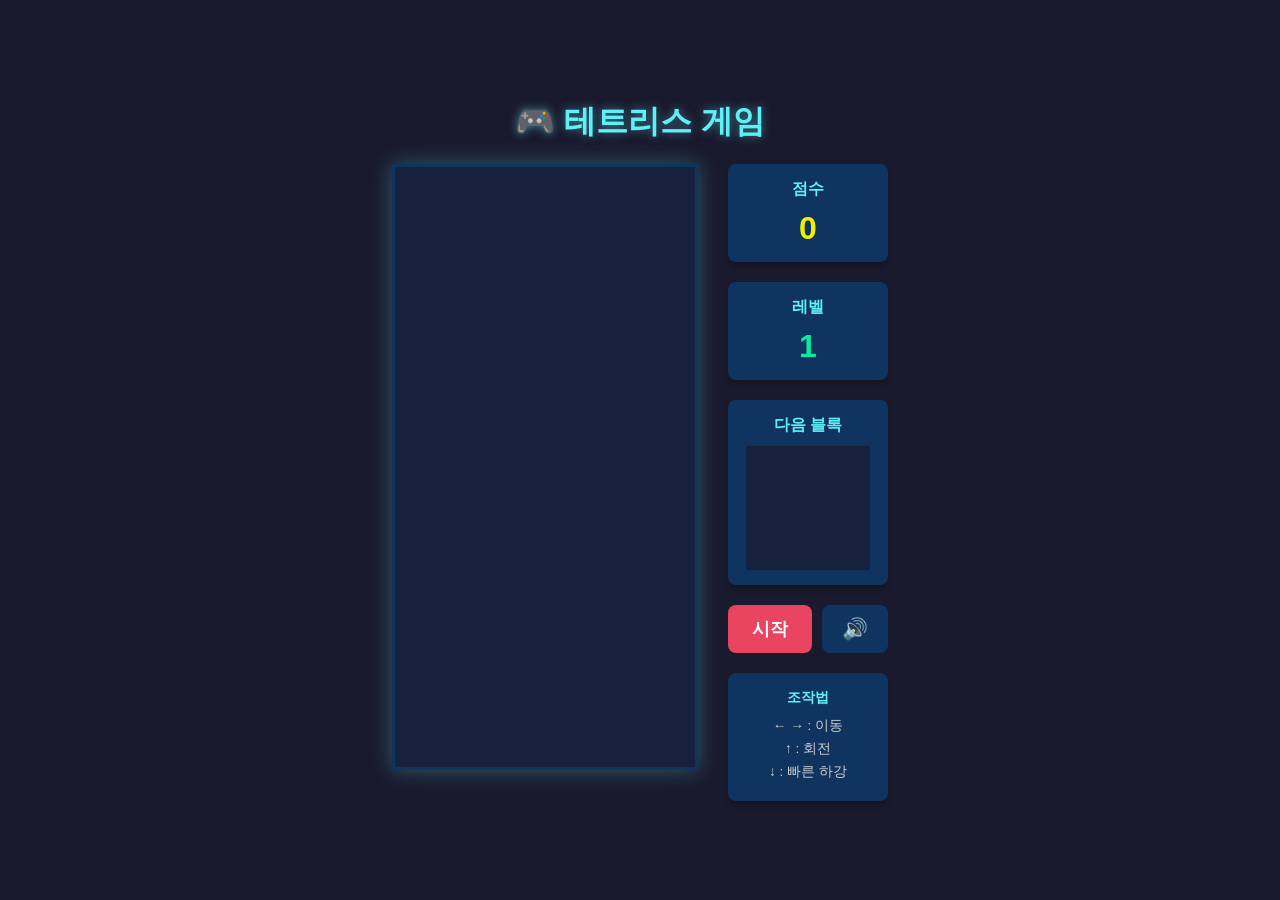
==== game.html @ bbcef901 "Initial commit: Tetris game" ====
<!DOCTYPE html>
<html lang="ko">
<head>
  <meta charset="UTF-8">
  <meta name="viewport" content="width=device-width, initial-scale=1.0">
  <title>테트리스 게임</title>
  <link rel="stylesheet" href="style.css">
</head>
<body>
  <div class="container">
    <h1>🎮 테트리스 게임</h1>
    <div class="game-area">
      <canvas id="gameBoard" width="300" height="600"></canvas>
      <div class="sidebar">
        <div class="score-panel">
          <h2>점수</h2>
          <div id="score">0</div>
        </div>
        <div class="level-panel">
          <h2>레벨</h2>
          <div id="level">1</div>
        </div>
        <div class="next-panel">
          <h2>다음 블록</h2>
          <canvas id="nextPiece" width="120" height="120"></canvas>
        </div>
        <div class="button-group">
          <button id="startBtn">시작</button>
          <button id="muteBtn">🔊</button>
        </div>
        <div class="controls">
          <h3>조작법</h3>
          <p>← → : 이동</p>
          <p>↑ : 회전</p>
          <p>↓ : 빠른 하강</p>
        </div>
      </div>
    </div>
  </div>
  <script src="tetris.js"></script>
</body>
</html>
---- style.css ----
* {
  box-sizing: border-box;
  margin: 0;
  padding: 0;
}

body {
  font-family: 'Malgun Gothic', 'Apple SD Gothic Neo', sans-serif;
  background: #1a1a2e;
  color: #eee;
  display: flex;
  justify-content: center;
  align-items: center;
  min-height: 100vh;
}

.container {
  text-align: center;
}

h1 {
  margin-bottom: 20px;
  font-size: 2rem;
  color: #5ef0f6;
  text-shadow: 0 0 10px rgba(94, 240, 246, 0.5);
}

.game-area {
  display: flex;
  gap: 30px;
  justify-content: center;
  align-items: flex-start;
}

#gameBoard {
  border: 3px solid #0f3460;
  background: #16213e;
  box-shadow: 0 0 20px rgba(94, 240, 246, 0.3);
}

.sidebar {
  display: flex;
  flex-direction: column;
  gap: 20px;
  text-align: center;
  min-width: 150px;
}

.score-panel,
.level-panel,
.next-panel {
  background: #0f3460;
  padding: 15px;
  border-radius: 8px;
  box-shadow: 0 4px 6px rgba(0, 0, 0, 0.3);
}

.score-panel h2,
.level-panel h2,
.next-panel h2 {
  font-size: 1rem;
  margin-bottom: 10px;
  color: #5ef0f6;
}

#score {
  font-size: 2rem;
  font-weight: bold;
  color: #f0f000;
}

#level {
  font-size: 2rem;
  font-weight: bold;
  color: #00f0a0;
}

#nextPiece {
  border: 2px solid #16213e;
  background: #16213e;
  margin: 0 auto;
  display: block;
}

#startBtn {
  padding: 12px 24px;
  font-size: 1.1rem;
  font-weight: bold;
  background: #e94560;
  color: white;
  border: none;
  border-radius: 8px;
  cursor: pointer;
  transition: all 0.3s;
  font-family: inherit;
}

#startBtn:hover {
  background: #c23250;
  transform: translateY(-2px);
  box-shadow: 0 4px 8px rgba(233, 69, 96, 0.4);
}

#startBtn:active {
  transform: translateY(0);
}

.controls {
  background: #0f3460;
  padding: 15px;
  border-radius: 8px;
  box-shadow: 0 4px 6px rgba(0, 0, 0, 0.3);
}

.controls h3 {
  font-size: 0.9rem;
  margin-bottom: 10px;
  color: #5ef0f6;
}

.controls p {
  margin: 5px 0;
  font-size: 0.85rem;
  color: #ccc;
}

.button-group {
  display: flex;
  gap: 10px;
  justify-content: center;
  align-items: center;
}

#muteBtn {
  padding: 12px 20px;
  font-size: 1.3rem;
  background: #0f3460;
  color: white;
  border: none;
  border-radius: 8px;
  cursor: pointer;
  transition: all 0.3s;
  font-family: inherit;
}

#muteBtn:hover {
  background: #16213e;
  transform: scale(1.1);
}

#muteBtn:active {
  transform: scale(0.95);
}
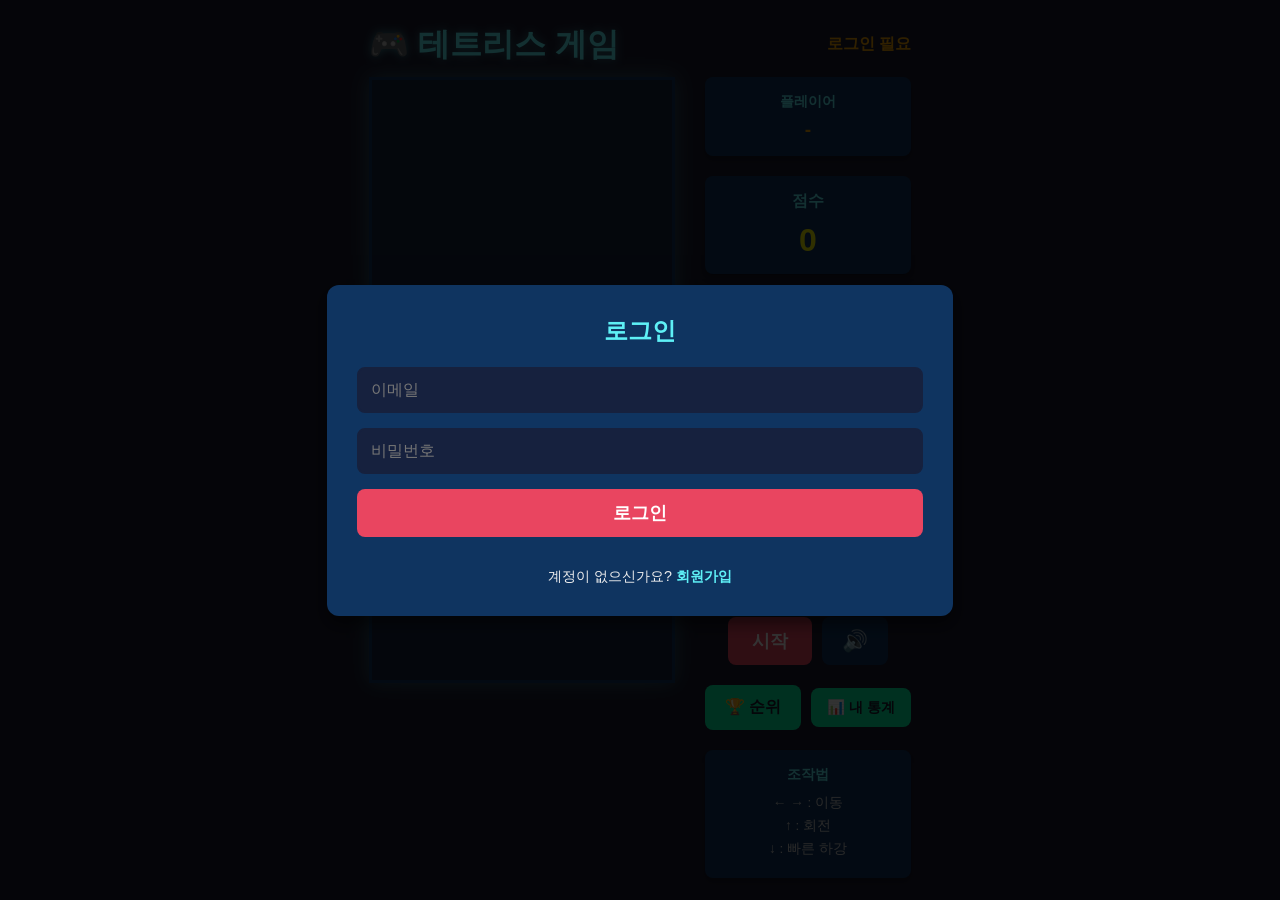
==== commit 5e59da36: "FastAPI 구축 및 프론트 백엔드 연동" ====
--- a/game.html
+++ b/game.html
@@ -7,11 +7,77 @@
   <link rel="stylesheet" href="style.css">
 </head>
 <body>
+  <!-- 로그인/회원가입 모달 -->
+  <div id="authModal" class="modal" style="display: none;">
+    <div class="modal-content auth-modal">
+      <h2 id="authTitle">로그인</h2>
+
+      <!-- 로그인 폼 -->
+      <div id="loginForm">
+        <input type="email" id="loginEmail" placeholder="이메일" required>
+        <input type="password" id="loginPassword" placeholder="비밀번호" required>
+        <button id="loginBtn" class="primary-btn">로그인</button>
+        <p class="switch-auth">
+          계정이 없으신가요? <a href="#" id="showRegister">회원가입</a>
+        </p>
+      </div>
+
+      <!-- 회원가입 폼 -->
+      <div id="registerForm" style="display: none;">
+        <input type="email" id="registerEmail" placeholder="이메일" required>
+        <input type="text" id="registerUsername" placeholder="사용자명" required>
+        <input type="password" id="registerPassword" placeholder="비밀번호 (6자 이상)" required>
+        <button id="registerBtn" class="primary-btn">회원가입</button>
+        <p class="switch-auth">
+          이미 계정이 있으신가요? <a href="#" id="showLogin">로그인</a>
+        </p>
+      </div>
+
+      <div id="authError" class="error-message" style="display: none;"></div>
+    </div>
+  </div>
+
+  <!-- 리더보드 모달 -->
+  <div id="leaderboardModal" class="modal" style="display: none;">
+    <div class="modal-content leaderboard-modal">
+      <span class="close-btn" onclick="closeLeaderboard()">&times;</span>
+      <h2>🏆 리더보드</h2>
+      <div id="leaderboardContent"></div>
+    </div>
+  </div>
+
+  <!-- 사용자 통계 모달 -->
+  <div id="statsModal" class="modal" style="display: none;">
+    <div class="modal-content stats-modal">
+      <span class="close-btn" onclick="closeStats()">&times;</span>
+      <h2>📊 내 통계</h2>
+      <div id="statsContent"></div>
+    </div>
+  </div>
+
   <div class="container">
-    <h1>🎮 테트리스 게임</h1>
+    <!-- 헤더 -->
+    <div class="header">
+      <h1>🎮 테트리스 게임</h1>
+      <div class="user-info-header">
+        <span id="currentUsername">로그인 필요</span>
+        <button id="logoutBtn" style="display: none;">로그아웃</button>
+      </div>
+    </div>
+
+    <!-- 전체 최고 점수 표시 -->
+    <div class="top-score-banner" id="topScoreBanner" style="display: none;">
+      <span class="trophy-icon">👑</span>
+      <span id="topScoreText">최고 기록: - </span>
+    </div>
+
     <div class="game-area">
       <canvas id="gameBoard" width="300" height="600"></canvas>
       <div class="sidebar">
+        <div class="player-info">
+          <h3>플레이어</h3>
+          <div id="playerName">-</div>
+        </div>
         <div class="score-panel">
           <h2>점수</h2>
           <div id="score">0</div>
@@ -28,6 +94,10 @@
           <button id="startBtn">시작</button>
           <button id="muteBtn">🔊</button>
         </div>
+        <div class="button-group">
+          <button id="leaderboardBtn" class="secondary-btn">🏆 순위</button>
+          <button id="myStatsBtn" class="secondary-btn">📊 내 통계</button>
+        </div>
         <div class="controls">
           <h3>조작법</h3>
           <p>← → : 이동</p>
@@ -37,6 +107,8 @@
       </div>
     </div>
   </div>
+
+  <script src="api-client.js"></script>
   <script src="tetris.js"></script>
 </body>
 </html>
--- a/style.css
+++ b/style.css
@@ -16,13 +16,49 @@
 
 .container {
   text-align: center;
+  max-width: 1200px;
+  margin: 0 auto;
+  padding: 20px;
+}
+
+.header {
+  display: flex;
+  justify-content: space-between;
+  align-items: center;
+  margin-bottom: 10px;
 }
 
 h1 {
-  margin-bottom: 20px;
+  margin: 0;
   font-size: 2rem;
   color: #5ef0f6;
   text-shadow: 0 0 10px rgba(94, 240, 246, 0.5);
+}
+
+.user-info-header {
+  display: flex;
+  align-items: center;
+  gap: 10px;
+}
+
+#currentUsername {
+  color: #f0a000;
+  font-weight: bold;
+}
+
+#logoutBtn {
+  padding: 8px 16px;
+  background: #e94560;
+  color: white;
+  border: none;
+  border-radius: 6px;
+  cursor: pointer;
+  font-size: 0.9rem;
+  transition: all 0.3s;
+}
+
+#logoutBtn:hover {
+  background: #c23250;
 }
 
 .game-area {
@@ -151,3 +187,316 @@
 #muteBtn:active {
   transform: scale(0.95);
 }
+
+/* 모달 스타일 */
+.modal {
+  display: flex;
+  position: fixed;
+  z-index: 1000;
+  left: 0;
+  top: 0;
+  width: 100%;
+  height: 100%;
+  background-color: rgba(0, 0, 0, 0.8);
+  justify-content: center;
+  align-items: center;
+}
+
+.modal-content {
+  background: #0f3460;
+  padding: 30px;
+  border-radius: 12px;
+  box-shadow: 0 8px 16px rgba(0, 0, 0, 0.5);
+  text-align: center;
+  min-width: 300px;
+}
+
+.modal-content h2 {
+  color: #5ef0f6;
+  margin-bottom: 20px;
+}
+
+#playerNameInput {
+  width: 100%;
+  padding: 12px;
+  font-size: 1rem;
+  border: 2px solid #16213e;
+  border-radius: 8px;
+  background: #16213e;
+  color: #eee;
+  margin-bottom: 20px;
+  font-family: inherit;
+}
+
+#playerNameInput:focus {
+  outline: none;
+  border-color: #5ef0f6;
+}
+
+#startGameBtn {
+  width: 100%;
+  padding: 12px 24px;
+  font-size: 1.1rem;
+  font-weight: bold;
+  background: #e94560;
+  color: white;
+  border: none;
+  border-radius: 8px;
+  cursor: pointer;
+  transition: all 0.3s;
+  font-family: inherit;
+}
+
+#startGameBtn:hover {
+  background: #c23250;
+  transform: translateY(-2px);
+}
+
+/* 플레이어 정보 */
+.player-info {
+  background: #0f3460;
+  padding: 15px;
+  border-radius: 8px;
+  box-shadow: 0 4px 6px rgba(0, 0, 0, 0.3);
+}
+
+.player-info h3 {
+  font-size: 0.9rem;
+  margin-bottom: 8px;
+  color: #5ef0f6;
+}
+
+#playerName {
+  font-size: 1.2rem;
+  font-weight: bold;
+  color: #f0a000;
+}
+
+/* 리더보드 버튼 */
+#leaderboardBtn {
+  padding: 12px 20px;
+  font-size: 1rem;
+  background: #00f0a0;
+  color: #1a1a2e;
+  border: none;
+  border-radius: 8px;
+  cursor: pointer;
+  transition: all 0.3s;
+  font-family: inherit;
+  font-weight: bold;
+}
+
+#leaderboardBtn:hover {
+  background: #00d890;
+  transform: translateY(-2px);
+}
+
+/* 리더보드 모달 */
+.leaderboard-modal {
+  min-width: 500px;
+  max-width: 90%;
+  max-height: 80vh;
+  overflow-y: auto;
+}
+
+.close-btn {
+  position: absolute;
+  right: 20px;
+  top: 20px;
+  font-size: 2rem;
+  cursor: pointer;
+  color: #5ef0f6;
+  transition: all 0.3s;
+}
+
+.close-btn:hover {
+  color: #e94560;
+  transform: scale(1.2);
+}
+
+#leaderboardContent {
+  margin-top: 20px;
+}
+
+.leaderboard-table {
+  width: 100%;
+  border-collapse: collapse;
+  margin-top: 20px;
+}
+
+.leaderboard-table th {
+  background: #16213e;
+  padding: 12px;
+  color: #5ef0f6;
+  font-size: 0.9rem;
+}
+
+.leaderboard-table td {
+  padding: 10px;
+  border-bottom: 1px solid #16213e;
+}
+
+.leaderboard-table tr:hover {
+  background: #16213e;
+}
+
+.rank-1 { color: #ffd700; font-weight: bold; }
+.rank-2 { color: #c0c0c0; font-weight: bold; }
+.rank-3 { color: #cd7f32; font-weight: bold; }
+
+/* 인증 모달 */
+.auth-modal {
+  min-width: 400px;
+}
+
+.auth-modal input {
+  width: 100%;
+  padding: 12px;
+  margin-bottom: 15px;
+  font-size: 1rem;
+  border: 2px solid #16213e;
+  border-radius: 8px;
+  background: #16213e;
+  color: #eee;
+  font-family: inherit;
+}
+
+.auth-modal input:focus {
+  outline: none;
+  border-color: #5ef0f6;
+}
+
+.primary-btn {
+  width: 100%;
+  padding: 12px 24px;
+  font-size: 1.1rem;
+  font-weight: bold;
+  background: #e94560;
+  color: white;
+  border: none;
+  border-radius: 8px;
+  cursor: pointer;
+  transition: all 0.3s;
+  font-family: inherit;
+  margin-bottom: 15px;
+}
+
+.primary-btn:hover {
+  background: #c23250;
+  transform: translateY(-2px);
+}
+
+.switch-auth {
+  text-align: center;
+  margin-top: 15px;
+  font-size: 0.9rem;
+}
+
+.switch-auth a {
+  color: #5ef0f6;
+  text-decoration: none;
+  font-weight: bold;
+}
+
+.switch-auth a:hover {
+  text-decoration: underline;
+}
+
+.error-message {
+  background: rgba(233, 69, 96, 0.2);
+  border: 1px solid #e94560;
+  color: #ff6b6b;
+  padding: 10px;
+  border-radius: 6px;
+  margin-top: 15px;
+  font-size: 0.9rem;
+}
+
+/* 최고 점수 배너 */
+.top-score-banner {
+  background: linear-gradient(135deg, #667eea 0%, #764ba2 100%);
+  padding: 15px 30px;
+  border-radius: 12px;
+  margin-bottom: 20px;
+  box-shadow: 0 4px 15px rgba(102, 126, 234, 0.4);
+  display: flex;
+  align-items: center;
+  justify-content: center;
+  gap: 10px;
+  animation: pulse 2s infinite;
+}
+
+@keyframes pulse {
+  0%, 100% {
+    box-shadow: 0 4px 15px rgba(102, 126, 234, 0.4);
+  }
+  50% {
+    box-shadow: 0 4px 25px rgba(102, 126, 234, 0.7);
+  }
+}
+
+.trophy-icon {
+  font-size: 2rem;
+  animation: bounce 1s infinite;
+}
+
+@keyframes bounce {
+  0%, 100% {
+    transform: translateY(0);
+  }
+  50% {
+    transform: translateY(-10px);
+  }
+}
+
+#topScoreText {
+  font-size: 1.2rem;
+  font-weight: bold;
+  color: white;
+  text-shadow: 0 2px 4px rgba(0, 0, 0, 0.3);
+}
+
+/* 보조 버튼 */
+.secondary-btn {
+  padding: 10px 16px;
+  font-size: 0.9rem;
+  background: #00f0a0;
+  color: #1a1a2e;
+  border: none;
+  border-radius: 8px;
+  cursor: pointer;
+  transition: all 0.3s;
+  font-family: inherit;
+  font-weight: bold;
+}
+
+.secondary-btn:hover {
+  background: #00d890;
+  transform: translateY(-2px);
+}
+
+/* 통계 모달 */
+.stats-modal {
+  min-width: 400px;
+}
+
+.stat-item {
+  background: #16213e;
+  padding: 15px;
+  margin: 10px 0;
+  border-radius: 8px;
+  display: flex;
+  justify-content: space-between;
+  align-items: center;
+}
+
+.stat-label {
+  color: #5ef0f6;
+  font-size: 1rem;
+}
+
+.stat-value {
+  color: #f0a000;
+  font-size: 1.5rem;
+  font-weight: bold;
+}
